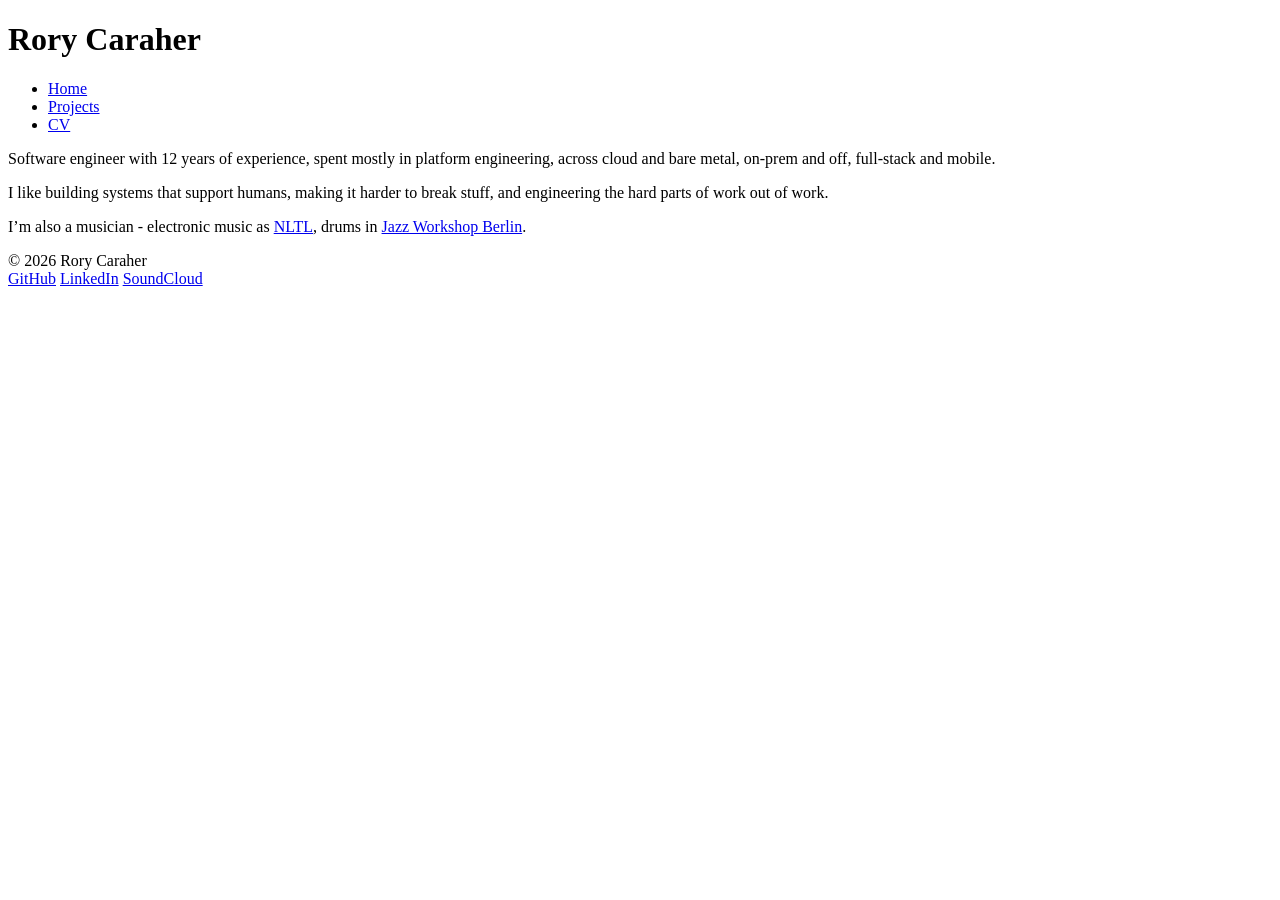
==== public/index.html @ 24b75ea6 "restructure" ====
<!DOCTYPE html>
<html lang="en-us" dir="ltr" data-theme="dark">
<head>
	<meta name="generator" content="Hugo 0.157.0"><script src="/livereload.js?mindelay=10&amp;v=2&amp;port=1313&amp;path=livereload" data-no-instant defer></script>
  <meta charset="utf-8">
<meta name="viewport" content="width=device-width">
<title>Rory Caraher</title>
<meta name="description" content="Software engineer with 12 years of experience, spent mostly in platform engineering, across cloud and bare metal, on-prem and off, full-stack and mobile.
I like building systems that support humans, making it harder to break stuff, and engineering the hard parts of work out of work.
I&rsquo;m also a musician - electronic music as NLTL, drums in Jazz Workshop Berlin.">

<meta property="og:title" content="Rory Caraher">
<meta property="og:description" content="Software engineer with 12 years of experience, spent mostly in platform engineering, across cloud and bare metal, on-prem and off, full-stack and mobile.
I like building systems that support humans, making it harder to break stuff, and engineering the hard parts of work out of work.
I&rsquo;m also a musician - electronic music as NLTL, drums in Jazz Workshop Berlin.">
<meta property="og:type" content="website">
<meta property="og:url" content="http://localhost:1313/">
<meta property="og:site_name" content="Rory Caraher">

<meta name="twitter:card" content="summary">
<meta name="twitter:title" content="Rory Caraher">
<meta name="twitter:description" content="Software engineer with 12 years of experience, spent mostly in platform engineering, across cloud and bare metal, on-prem and off, full-stack and mobile.
I like building systems that support humans, making it harder to break stuff, and engineering the hard parts of work out of work.
I&rsquo;m also a musician - electronic music as NLTL, drums in Jazz Workshop Berlin.">

<link rel="alternate" type="application/rss+xml" href="http://localhost:1313/index.xml" title="Rory Caraher">


    <link rel="stylesheet" href="/css/mgplus.css">
    <link rel="stylesheet" href="/css/main.css">


      <script src="/js/main.js"></script>


</head>
<body>
  <header>
    <div class="mg-container mg-row mg-x--middle mg-x--between">
    <h1>Rory Caraher</h1>
    <div class="mg-nav mg-nav--inline" data-toggle="nav">
        
  <nav>
    <ul>
    <li>
      <a href="/">Home</a>
    </li>
    <li>
      <a href="/projects/">Projects</a>
    </li>
    <li>
      <a href="/cv/">CV</a>
    </li>
    </ul>
  </nav>

    </div>
</div>
  </header>
  <main class="mg-container">
    
<section class="section"><p>Software engineer with 12 years of experience, spent mostly in platform engineering, across cloud and bare metal, on-prem and off, full-stack and mobile.</p>
<p>I like building systems that support humans, making it harder to break stuff, and engineering the hard parts of work out of work.</p>
<p>I&rsquo;m also a musician - electronic music as <a href="https://soundcloud.com/nothinglefttolearn">NLTL</a>, drums in <a href="https://www.instagram.com/jazzworkshop_berlin/">Jazz Workshop Berlin</a>.</p>
</section>

  </main>
  <footer>
    <div class="mg-container footer-inner">
  <span>© 2026 Rory Caraher</span>
  <div class="footer-links">
    <a href="https://github.com/rorycaraher/" target="_blank" rel="noopener noreferrer">GitHub</a>
    <a href="https://www.linkedin.com/in/rory-caraher/" target="_blank" rel="noopener noreferrer">LinkedIn</a>
    <a href="https://soundcloud.com/nothinglefttolearn/" target="_blank" rel="noopener noreferrer">SoundCloud</a>
  </div>
</div>

  </footer>
</body>
</html>
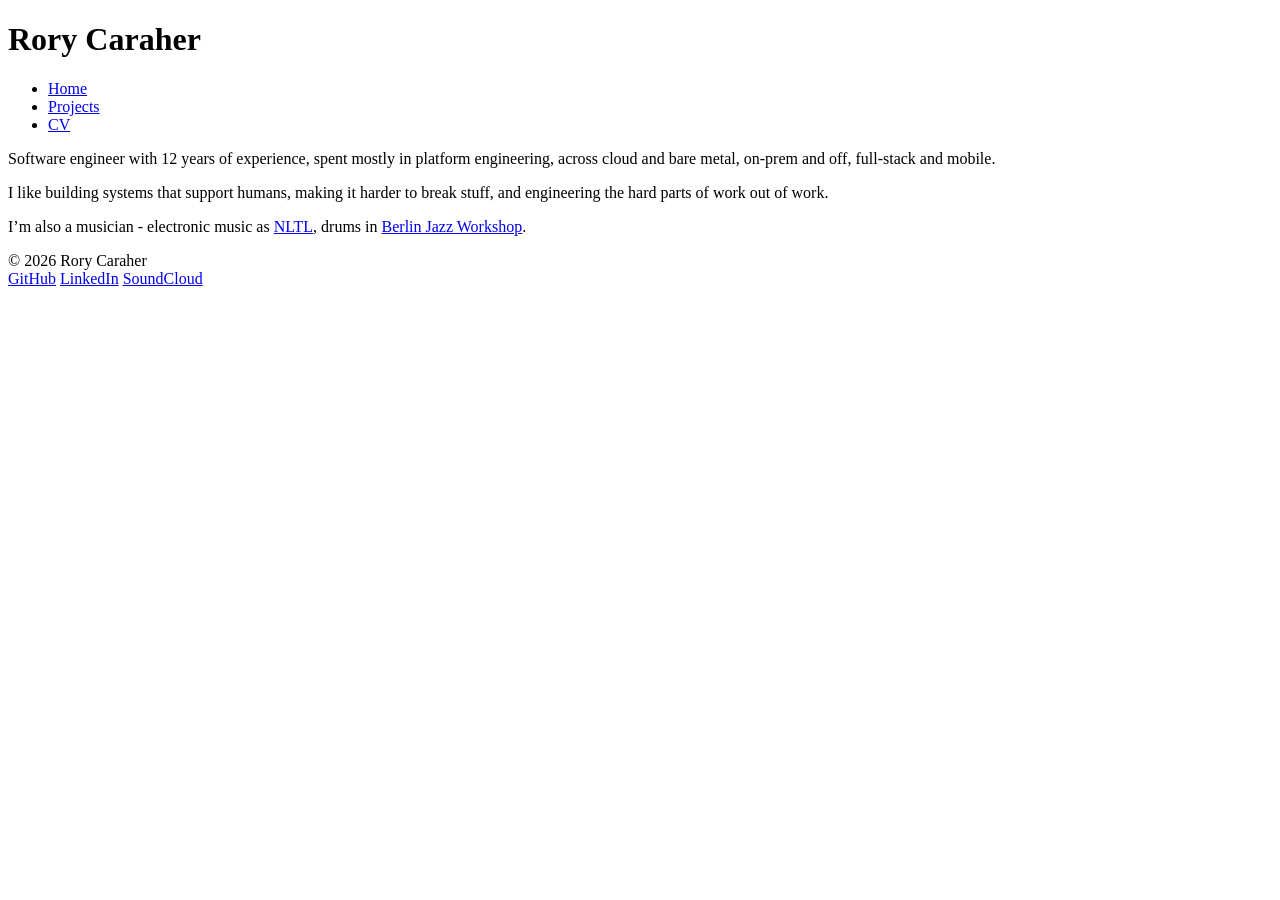
==== commit 4d9da680: "content" ====
--- a/public/index.html
+++ b/public/index.html
@@ -7,12 +7,12 @@
 <title>Rory Caraher</title>
 <meta name="description" content="Software engineer with 12 years of experience, spent mostly in platform engineering, across cloud and bare metal, on-prem and off, full-stack and mobile.
 I like building systems that support humans, making it harder to break stuff, and engineering the hard parts of work out of work.
-I&rsquo;m also a musician - electronic music as NLTL, drums in Jazz Workshop Berlin.">
+I&rsquo;m also a musician - electronic music as NLTL, drums in Berlin Jazz Workshop.">
 
 <meta property="og:title" content="Rory Caraher">
 <meta property="og:description" content="Software engineer with 12 years of experience, spent mostly in platform engineering, across cloud and bare metal, on-prem and off, full-stack and mobile.
 I like building systems that support humans, making it harder to break stuff, and engineering the hard parts of work out of work.
-I&rsquo;m also a musician - electronic music as NLTL, drums in Jazz Workshop Berlin.">
+I&rsquo;m also a musician - electronic music as NLTL, drums in Berlin Jazz Workshop.">
 <meta property="og:type" content="website">
 <meta property="og:url" content="http://localhost:1313/">
 <meta property="og:site_name" content="Rory Caraher">
@@ -21,7 +21,7 @@
 <meta name="twitter:title" content="Rory Caraher">
 <meta name="twitter:description" content="Software engineer with 12 years of experience, spent mostly in platform engineering, across cloud and bare metal, on-prem and off, full-stack and mobile.
 I like building systems that support humans, making it harder to break stuff, and engineering the hard parts of work out of work.
-I&rsquo;m also a musician - electronic music as NLTL, drums in Jazz Workshop Berlin.">
+I&rsquo;m also a musician - electronic music as NLTL, drums in Berlin Jazz Workshop.">
 
 <link rel="alternate" type="application/rss+xml" href="http://localhost:1313/index.xml" title="Rory Caraher">
 
@@ -61,7 +61,7 @@
     
 <section class="section"><p>Software engineer with 12 years of experience, spent mostly in platform engineering, across cloud and bare metal, on-prem and off, full-stack and mobile.</p>
 <p>I like building systems that support humans, making it harder to break stuff, and engineering the hard parts of work out of work.</p>
-<p>I&rsquo;m also a musician - electronic music as <a href="https://soundcloud.com/nothinglefttolearn">NLTL</a>, drums in <a href="https://www.instagram.com/jazzworkshop_berlin/">Jazz Workshop Berlin</a>.</p>
+<p>I&rsquo;m also a musician - electronic music as <a href="https://soundcloud.com/nothinglefttolearn">NLTL</a>, drums in <a href="https://www.instagram.com/theberlinjazzworkshop">Berlin Jazz Workshop</a>.</p>
 </section>
 
   </main>
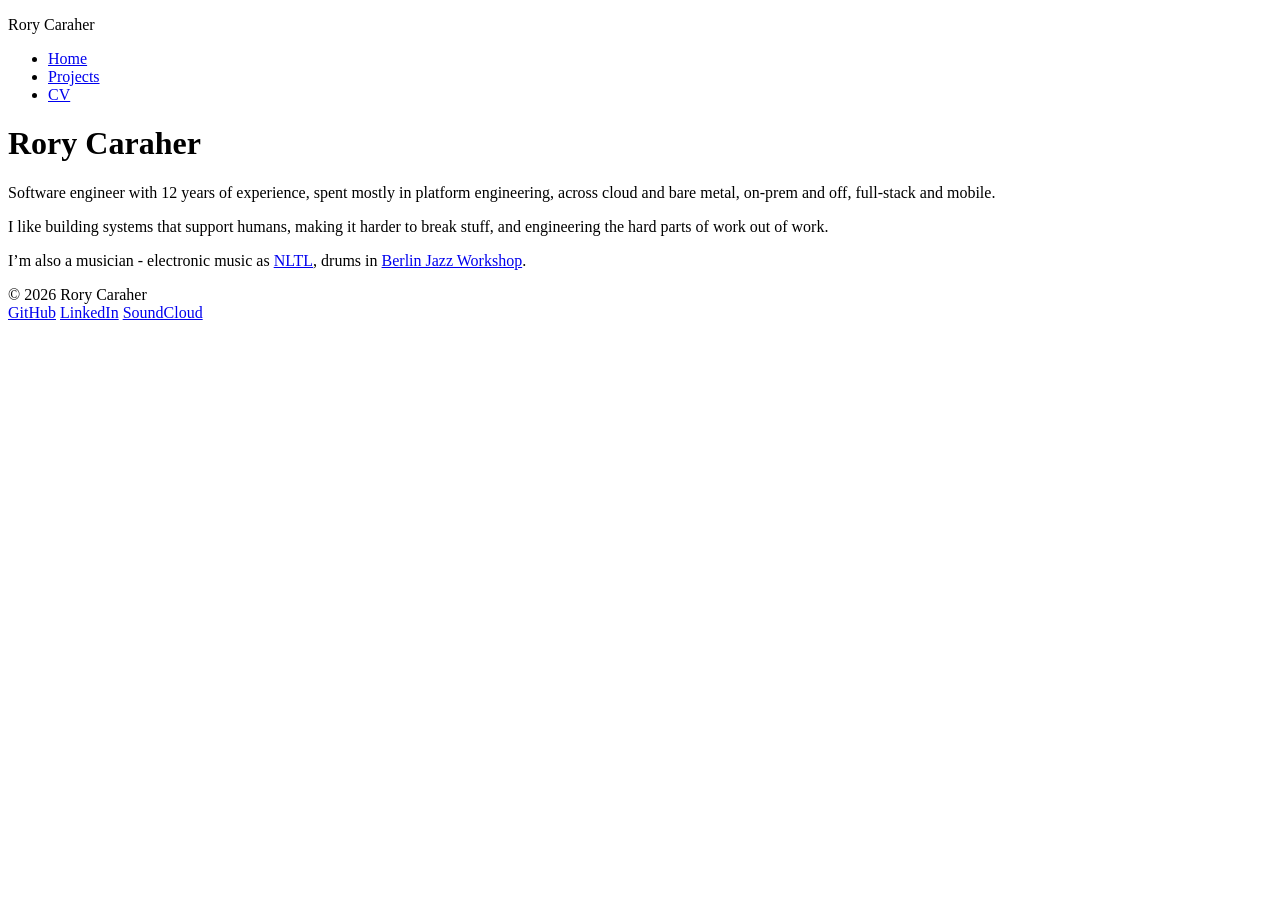
==== commit 681dc634: "impeccable cleanup" ====
--- a/public/index.html
+++ b/public/index.html
@@ -25,6 +25,8 @@
 
 <link rel="alternate" type="application/rss+xml" href="http://localhost:1313/index.xml" title="Rory Caraher">
 
+<link rel="preload" href="/fonts/roboto-light-latin.woff2" as="font" type="font/woff2" crossorigin>
+
 
     <link rel="stylesheet" href="/css/mgplus.css">
     <link rel="stylesheet" href="/css/main.css">
@@ -37,8 +39,8 @@
 <body>
   <header>
     <div class="mg-container mg-row mg-x--middle mg-x--between">
-    <h1>Rory Caraher</h1>
-    <div class="mg-nav mg-nav--inline" data-toggle="nav">
+    <p class="mg-site-title">Rory Caraher</p>
+    <div class="mg-nav">
         
   <nav>
     <ul>
@@ -59,6 +61,7 @@
   </header>
   <main class="mg-container">
     
+<h1 class="visually-hidden">Rory Caraher</h1>
 <section class="section"><p>Software engineer with 12 years of experience, spent mostly in platform engineering, across cloud and bare metal, on-prem and off, full-stack and mobile.</p>
 <p>I like building systems that support humans, making it harder to break stuff, and engineering the hard parts of work out of work.</p>
 <p>I&rsquo;m also a musician - electronic music as <a href="https://soundcloud.com/nothinglefttolearn">NLTL</a>, drums in <a href="https://www.instagram.com/theberlinjazzworkshop">Berlin Jazz Workshop</a>.</p>
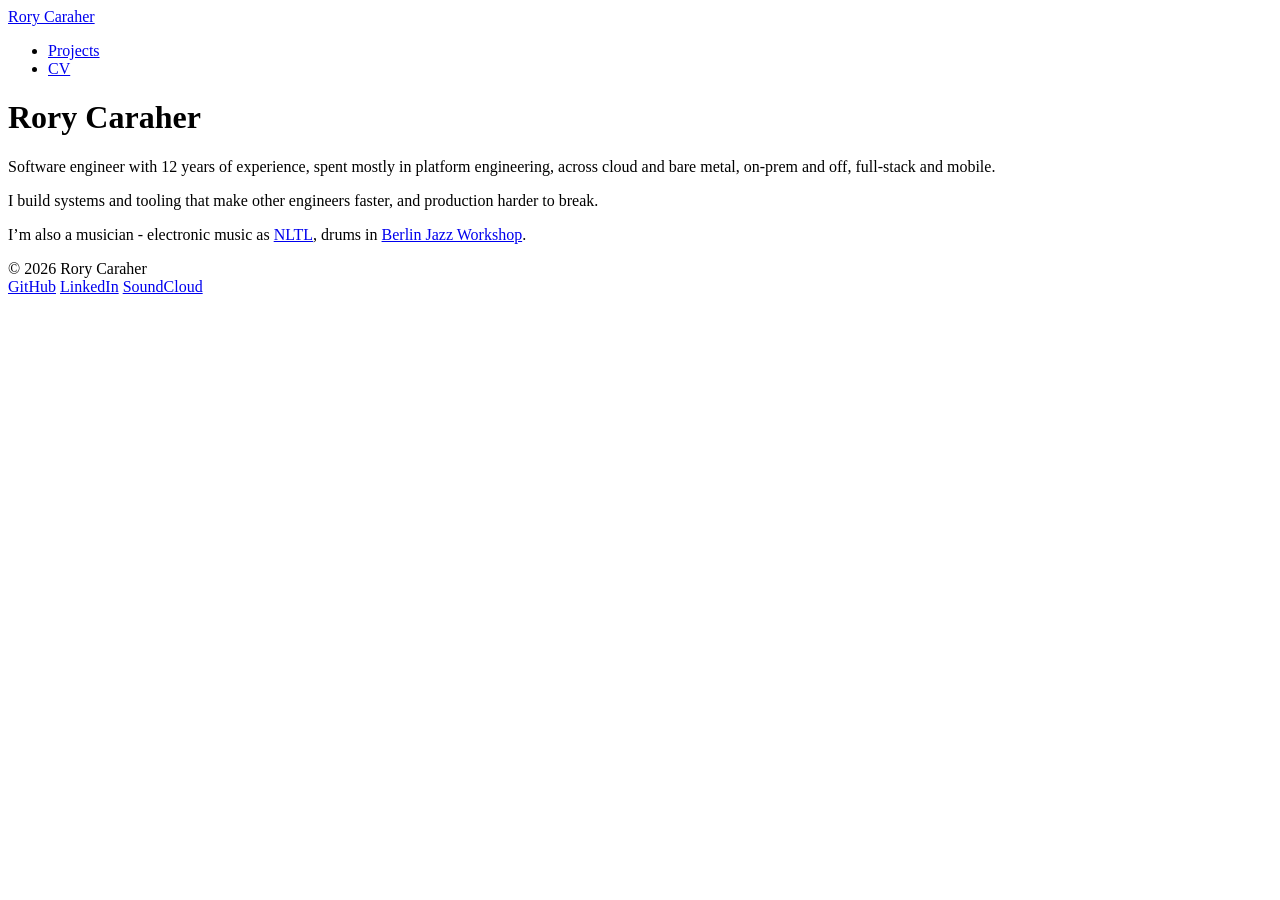
==== commit a3db39f6: "merge main" ====
--- a/public/index.html
+++ b/public/index.html
@@ -1,18 +1,21 @@
 <!DOCTYPE html>
-<html lang="en-us" dir="ltr" data-theme="dark">
+<html lang="en-us" dir="ltr">
 <head>
 	<meta name="generator" content="Hugo 0.157.0"><script src="/livereload.js?mindelay=10&amp;v=2&amp;port=1313&amp;path=livereload" data-no-instant defer></script>
-  <meta charset="utf-8">
+  
+<meta charset="utf-8">
 <meta name="viewport" content="width=device-width">
 <title>Rory Caraher</title>
 <meta name="description" content="Software engineer with 12 years of experience, spent mostly in platform engineering, across cloud and bare metal, on-prem and off, full-stack and mobile.
-I like building systems that support humans, making it harder to break stuff, and engineering the hard parts of work out of work.
-I&rsquo;m also a musician - electronic music as NLTL, drums in Berlin Jazz Workshop.">
+I build systems and tooling that make other engineers faster, and production harder to break.
+I&rsquo;m also a musician - electronic music as NLTL, drums in Berlin Jazz Workshop.
+">
 
 <meta property="og:title" content="Rory Caraher">
 <meta property="og:description" content="Software engineer with 12 years of experience, spent mostly in platform engineering, across cloud and bare metal, on-prem and off, full-stack and mobile.
-I like building systems that support humans, making it harder to break stuff, and engineering the hard parts of work out of work.
-I&rsquo;m also a musician - electronic music as NLTL, drums in Berlin Jazz Workshop.">
+I build systems and tooling that make other engineers faster, and production harder to break.
+I&rsquo;m also a musician - electronic music as NLTL, drums in Berlin Jazz Workshop.
+">
 <meta property="og:type" content="website">
 <meta property="og:url" content="http://localhost:1313/">
 <meta property="og:site_name" content="Rory Caraher">
@@ -20,62 +23,47 @@
 <meta name="twitter:card" content="summary">
 <meta name="twitter:title" content="Rory Caraher">
 <meta name="twitter:description" content="Software engineer with 12 years of experience, spent mostly in platform engineering, across cloud and bare metal, on-prem and off, full-stack and mobile.
-I like building systems that support humans, making it harder to break stuff, and engineering the hard parts of work out of work.
-I&rsquo;m also a musician - electronic music as NLTL, drums in Berlin Jazz Workshop.">
+I build systems and tooling that make other engineers faster, and production harder to break.
+I&rsquo;m also a musician - electronic music as NLTL, drums in Berlin Jazz Workshop.
+">
 
 <link rel="alternate" type="application/rss+xml" href="http://localhost:1313/index.xml" title="Rory Caraher">
 
 <link rel="preload" href="/fonts/roboto-light-latin.woff2" as="font" type="font/woff2" crossorigin>
 
 
-    <link rel="stylesheet" href="/css/mgplus.css">
     <link rel="stylesheet" href="/css/main.css">
-
-
-      <script src="/js/main.js"></script>
 
 
 </head>
 <body>
-  <header>
-    <div class="mg-container mg-row mg-x--middle mg-x--between">
-    <p class="mg-site-title">Rory Caraher</p>
-    <div class="mg-nav">
-        
+  <header class="container">
+    <a class="site-title" href="/">Rory Caraher</a>
+
   <nav>
     <ul>
-    <li>
-      <a href="/">Home</a>
-    </li>
-    <li>
-      <a href="/projects/">Projects</a>
-    </li>
-    <li>
-      <a href="/cv/">CV</a>
-    </li>
+        <li><a href="/projects/">Projects</a></li>
+        <li><a href="/cv/">CV</a></li>
     </ul>
   </nav>
 
-    </div>
-</div>
+
   </header>
-  <main class="mg-container">
+  <main class="container">
     
 <h1 class="visually-hidden">Rory Caraher</h1>
-<section class="section"><p>Software engineer with 12 years of experience, spent mostly in platform engineering, across cloud and bare metal, on-prem and off, full-stack and mobile.</p>
-<p>I like building systems that support humans, making it harder to break stuff, and engineering the hard parts of work out of work.</p>
+<section class="home-intro"><p>Software engineer with 12 years of experience, spent mostly in platform engineering, across cloud and bare metal, on-prem and off, full-stack and mobile.</p>
+<p>I build systems and tooling that make other engineers faster, and production harder to break.</p>
 <p>I&rsquo;m also a musician - electronic music as <a href="https://soundcloud.com/nothinglefttolearn">NLTL</a>, drums in <a href="https://www.instagram.com/theberlinjazzworkshop">Berlin Jazz Workshop</a>.</p>
 </section>
 
   </main>
-  <footer>
-    <div class="mg-container footer-inner">
-  <span>© 2026 Rory Caraher</span>
-  <div class="footer-links">
-    <a href="https://github.com/rorycaraher/" target="_blank" rel="noopener noreferrer">GitHub</a>
-    <a href="https://www.linkedin.com/in/rory-caraher/" target="_blank" rel="noopener noreferrer">LinkedIn</a>
-    <a href="https://soundcloud.com/nothinglefttolearn/" target="_blank" rel="noopener noreferrer">SoundCloud</a>
-  </div>
+  <footer class="container">
+    <span>© 2026 Rory Caraher</span>
+<div class="footer-links">
+  <a href="https://github.com/rorycaraher/" target="_blank" rel="noopener noreferrer">GitHub</a>
+  <a href="https://www.linkedin.com/in/rory-caraher/" target="_blank" rel="noopener noreferrer">LinkedIn</a>
+  <a href="https://soundcloud.com/nothinglefttolearn/" target="_blank" rel="noopener noreferrer">SoundCloud</a>
 </div>
 
   </footer>
